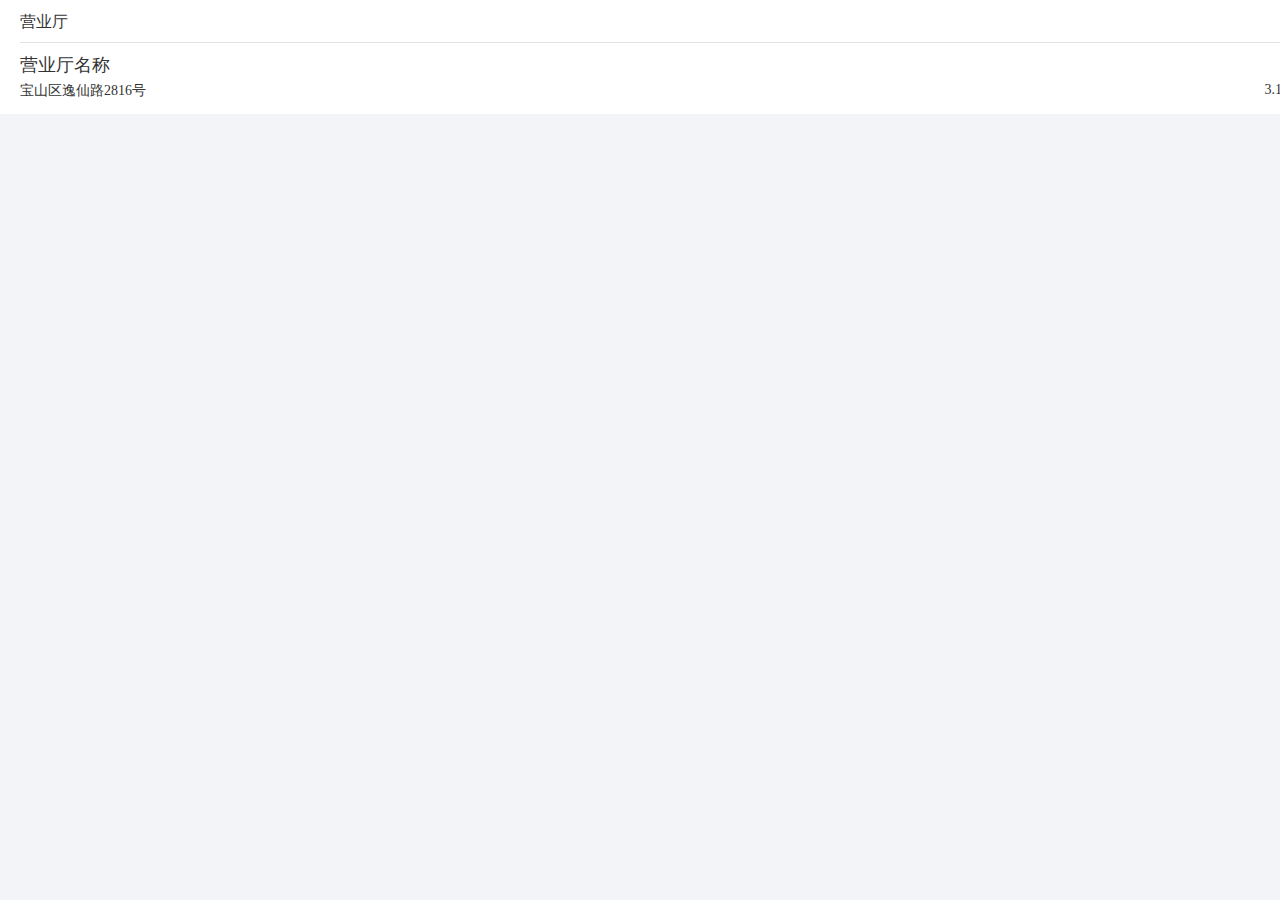
==== appointment.html @ 79e037f7 "09-02-2" ====
<!DOCTYPE html>
<html lang="en">

<head>
    <meta charset="UTF-8">
    <meta name="viewport" content="width=device-width, initial-scale=1.0">
    <meta http-equiv="X-UA-Compatible" content="ie=edge">
    <title>Document</title>
    <link rel="stylesheet" href="css/appointment.css">
</head>

<body>
   <div class="hall-detail">
        <div class="top">
            <span>营业厅</span>
            <a href="javascript:history.go(1)" class="back">
              <img src="images/right.png" alt="">
            </a>
        </div>
        <div class="bot">
            <p class="hall-name">营业厅名称</p>
            <div class="site-detail">
                <span class="hall-detail-left">宝山区逸仙路2816号</span>
                <span class="hall-detail-right">3.1km</span>
            </div>
        </div>
   </div>
</body>

</html>
---- css/appointment.css ----
* {
    margin: 0;
    padding: 0;
    list-style: none
}
body,html {
    width: 100%;
    height: 100%;
    background-color:#f3f4f8;
    font-family: PingFangSC;
    color: #333333;
}
.hall-detail {
    width: 100%;
    background: #fff;
    height: 114px;
    /* box-shadow: inset 0 -0.5px 0 0 #c8c7cc; */
    margin-bottom: 10px;
    box-sizing: border-box
}
.hall-detail .top {
    width: 100%;
    /* padding-right: 20px; */
    margin-left: 20px;
    box-shadow: inset 0 -0.5px 0 0 #c8c7cc;
    height: 43px;
    line-height: 43px;
    display: flex;
    justify-content: space-between
}
.hall-detail .bot {
    /* padding-right: 20px; */
    margin-left: 20px;
    width: 100%;
    height: 70px
}
.hall-name {
    margin-top: 10px;
    margin-bottom: 5px;
    font-size: 18px;

}
.site-detail{
    display: flex;
    font-size: 14px;
    justify-content: space-between
}
/* .info-name {
    width: 100%;
    height: 40px;
    background: #fff;
    /* padding: 0 20px; */
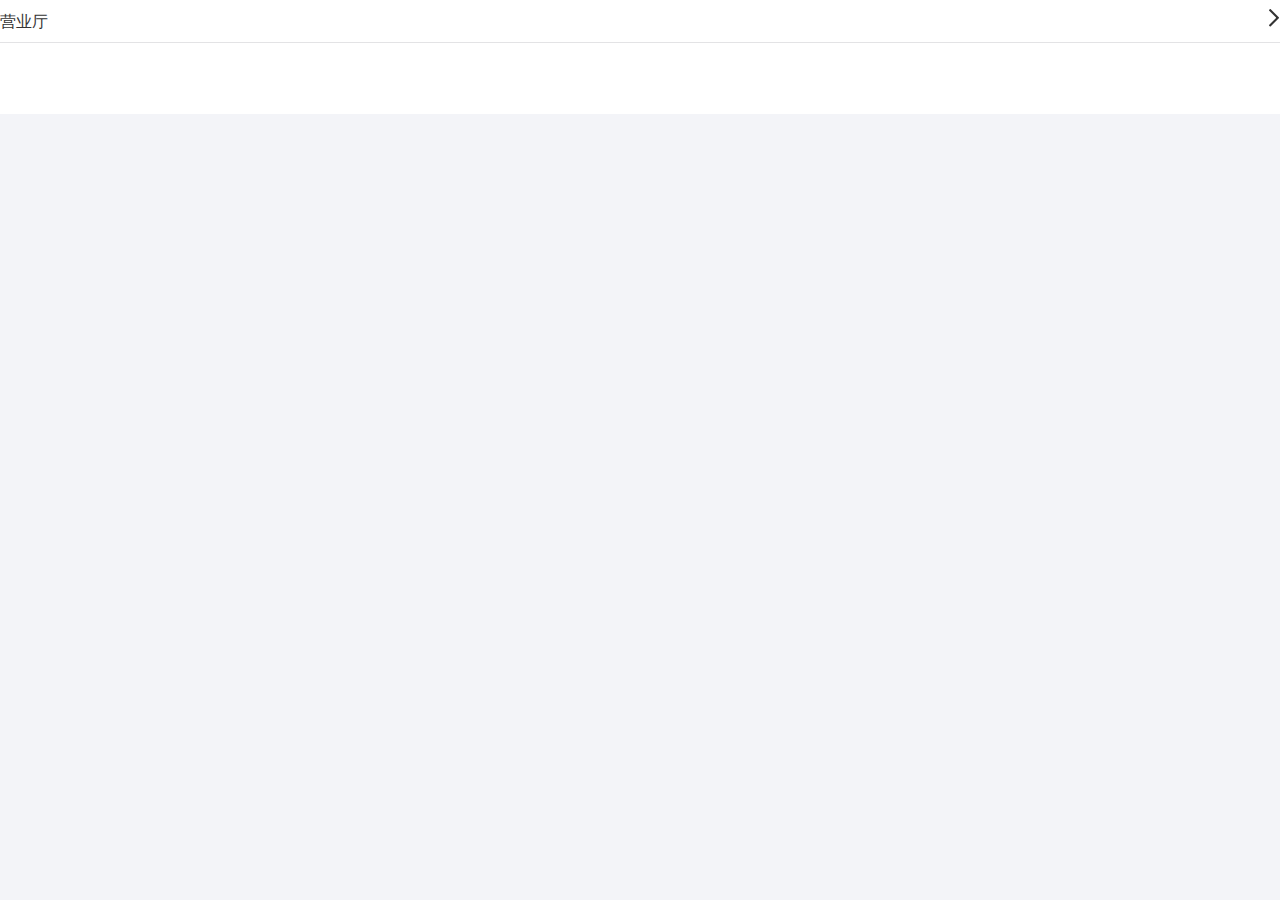
==== commit 7f72ed3f: "09-02-3" ====
--- a/appointment.html
+++ b/appointment.html
@@ -17,13 +17,6 @@
               <img src="images/right.png" alt="">
             </a>
         </div>
-        <div class="bot">
-            <p class="hall-name">营业厅名称</p>
-            <div class="site-detail">
-                <span class="hall-detail-left">宝山区逸仙路2816号</span>
-                <span class="hall-detail-right">3.1km</span>
-            </div>
-        </div>
    </div>
 </body>
 
--- a/css/appointment.css
+++ b/css/appointment.css
@@ -16,37 +16,14 @@
     height: 114px;
     /* box-shadow: inset 0 -0.5px 0 0 #c8c7cc; */
     margin-bottom: 10px;
-    box-sizing: border-box
 }
 .hall-detail .top {
     width: 100%;
-    /* padding-right: 20px; */
-    margin-left: 20px;
     box-shadow: inset 0 -0.5px 0 0 #c8c7cc;
     height: 43px;
     line-height: 43px;
     display: flex;
-    justify-content: space-between
+    justify-content: space-between;
+    box-sizing: border-box
 }
-.hall-detail .bot {
-    /* padding-right: 20px; */
-    margin-left: 20px;
-    width: 100%;
-    height: 70px
-}
-.hall-name {
-    margin-top: 10px;
-    margin-bottom: 5px;
-    font-size: 18px;
 
-}
-.site-detail{
-    display: flex;
-    font-size: 14px;
-    justify-content: space-between
-}
-/* .info-name {
-    width: 100%;
-    height: 40px;
-    background: #fff;
-    /* padding: 0 20px; */
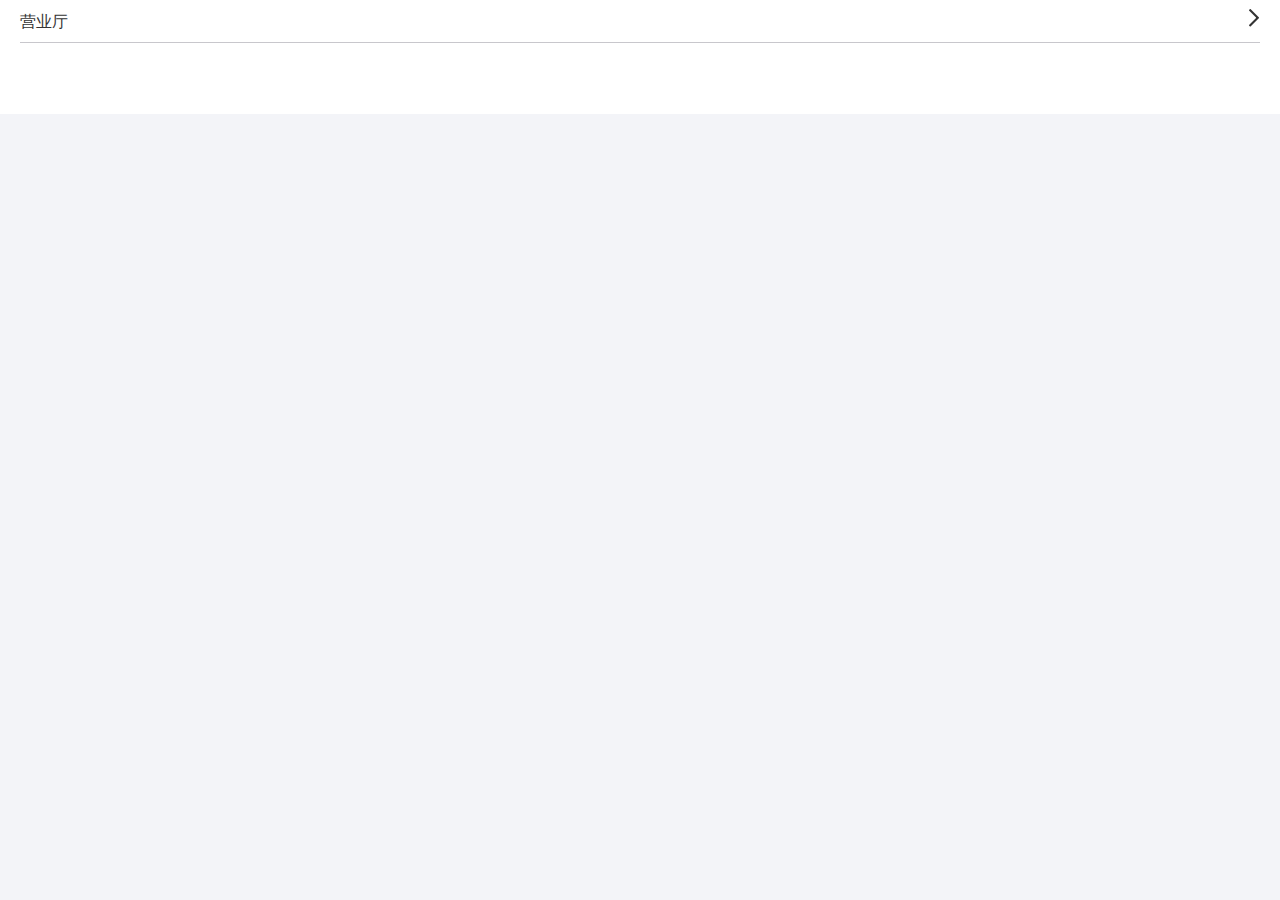
==== commit 386a3f64: "09-03-01" ====
--- a/appointment.html
+++ b/appointment.html
@@ -11,12 +11,14 @@
 
 <body>
    <div class="hall-detail">
+       <div class="hall-detail-in">
         <div class="top">
             <span>营业厅</span>
             <a href="javascript:history.go(1)" class="back">
               <img src="images/right.png" alt="">
             </a>
         </div>
+       </div>
    </div>
 </body>
 
--- a/css/appointment.css
+++ b/css/appointment.css
@@ -14,12 +14,16 @@
     width: 100%;
     background: #fff;
     height: 114px;
-    /* box-shadow: inset 0 -0.5px 0 0 #c8c7cc; */
     margin-bottom: 10px;
+}
+.hall-detail-in {
+    margin-left: 20px;
+    padding-right: 20px
 }
 .hall-detail .top {
     width: 100%;
-    box-shadow: inset 0 -0.5px 0 0 #c8c7cc;
+    /* box-shadow: inset 0 -0.5px 0 0 #c8c7cc; */
+    border-bottom: 1px #c8c7cc solid;
     height: 43px;
     line-height: 43px;
     display: flex;
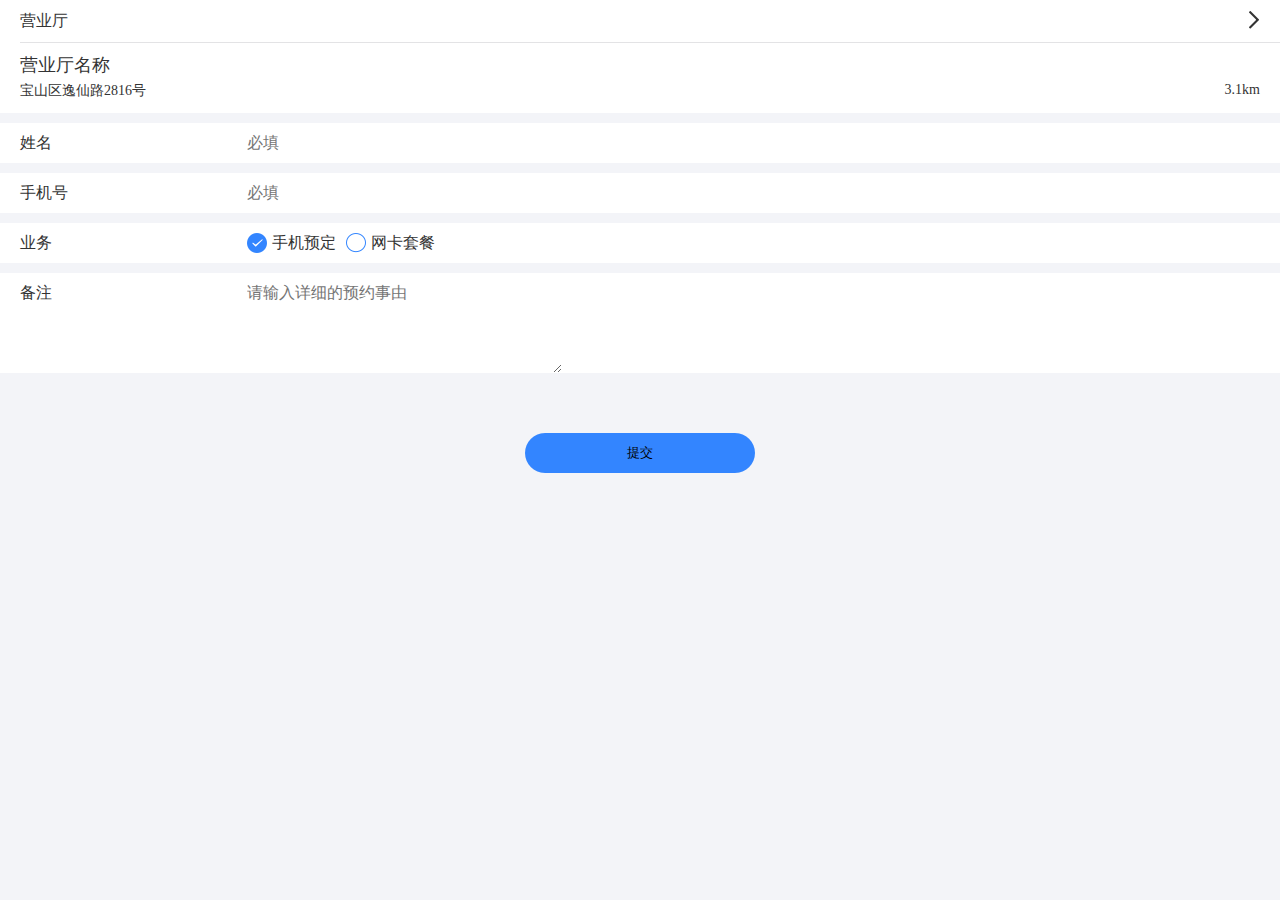
==== commit 557da72e: "2017-09-03 23:24" ====
--- a/appointment.html
+++ b/appointment.html
@@ -10,16 +10,49 @@
 </head>
 
 <body>
-   <div class="hall-detail">
-       <div class="hall-detail-in">
-        <div class="top">
+    <!-- top -->
+    <div class="hall-title">
+        <div class="hall-title-in">
             <span>营业厅</span>
             <a href="javascript:history.go(1)" class="back">
-              <img src="images/right.png" alt="">
-            </a>
+                <img src="images/right.png" alt="">
+                </a>
         </div>
-       </div>
-   </div>
+    </div>
+    <!-- detail -->
+    <div class="hall-detail">
+        <p>营业厅名称</p>
+        <div class="hall-detail-bot-d">
+            <span>宝山区逸仙路2816号</span>
+            <span>3.1km</span>
+        </div>
+    </div>
+    <!-- form -->
+    <div class="info">
+        <form action="" method="post">
+            <!-- name -->
+            <div class="info-name">
+                <span>姓名</span><input type="text" name="name" value="" placeholder="必填">
+            </div>
+            <!-- phone -->
+            <div class="info-phone">
+                <span>手机号</span><input type="text" name="name" value="" placeholder="必填">
+            </div>
+            <div class="info-business">
+                <span>业务</span>
+                <input type="radio" name="reserve" value="" checked><label class="left">手机预定</label>
+                <input type="radio" name="combo" value=""><label class="right">网卡套餐</label>
+            </div>
+            <div class="remark">
+                <div class="info-remark">
+                    <span>备注</span><textarea name="" id="" cols="30" rows="10" placeholder="请输入详细的预约事由"></textarea>
+                </div>
+            </div>
+            <div class="submit">
+                   <button>提交</button>
+                </div>
+        </form>
+    </div>
 </body>
 
 </html>--- a/css/appointment.css
+++ b/css/appointment.css
@@ -10,24 +10,105 @@
     font-family: PingFangSC;
     color: #333333;
 }
+.hall-title {
+    width: 100%;
+    display: flex;
+    background: #ffffff;
+}
+.hall-title-in {
+    width: 100%;
+    height: 43px;
+    margin-left: 20px;
+    padding-right: 20px;
+    display: flex;
+    justify-content: space-between;
+    align-items: center;
+    box-shadow: inset 0 -0.5px 0 0 #c8c7cc;
+}
 .hall-detail {
     width: 100%;
-    background: #fff;
-    height: 114px;
+    height: 70px;
+    box-sizing: border-box;
+    background: #ffffff;
+    padding-left: 20px;
+    padding-right: 20px
+}
+.hall-detail>p {
+    font-size: 18px;
+    color: #333333;
+    padding-top: 10px
+}
+.hall-detail-bot-d {
+    display: flex;
+    justify-content: space-between;
+    margin-top: 5px;
+    font-size: 14px;
+}
+.info {
+    margin-top: 10px;
+}
+.info-name,.info-phone,.info-business{
+    display: flex;
+    align-items: center;
+    padding-left: 20px;
+    background: #ffffff;
+    height: 40px;
+    font-size: 16px;
     margin-bottom: 10px;
 }
-.hall-detail-in {
-    margin-left: 20px;
-    padding-right: 20px
-}
-.hall-detail .top {
-    width: 100%;
-    /* box-shadow: inset 0 -0.5px 0 0 #c8c7cc; */
-    border-bottom: 1px #c8c7cc solid;
-    height: 43px;
-    line-height: 43px;
-    display: flex;
-    justify-content: space-between;
-    box-sizing: border-box
+.info-name input,.info-phone input{
+    border: none;
+    outline: none;
+    font-size: 16px;
+    line-height: 40px
 }
 
+.info-name span,.info-phone span,.info-business span{
+    width: 18%
+}
+.info-remark span {
+    width: 18%;
+    vertical-align: top;
+    line-height: 40px
+}
+input[type="radio"]{
+    display: none;
+}
+.info-business .left{
+    background: url(../images/check.png) no-repeat left;
+    padding-left: 25px;
+    margin-right: 10px
+}
+.info-business .right{
+    background: url(../images/uncheck.png) no-repeat left;
+    padding-left: 25px
+}
+
+.remark {
+    background: #ffffff;
+    height: 100px;
+}
+.info-remark {
+    height: 100%;
+    display: flex;
+    padding-left: 20px;
+    background: #ffffff;
+    font-size: 16px;
+    margin-bottom: 10px;
+}
+.info-remark textarea {
+    height: 100%;
+    border:none;
+    padding-top: 10px;
+    font-size: 16px;
+    box-sizing: border-box;
+    outline: none
+}
+.submit button {
+    width: 100%;
+    height: 40px;
+    border: none;
+    background:  url(../images/submit.png) no-repeat center;
+    margin-top: 60px;
+}
+
